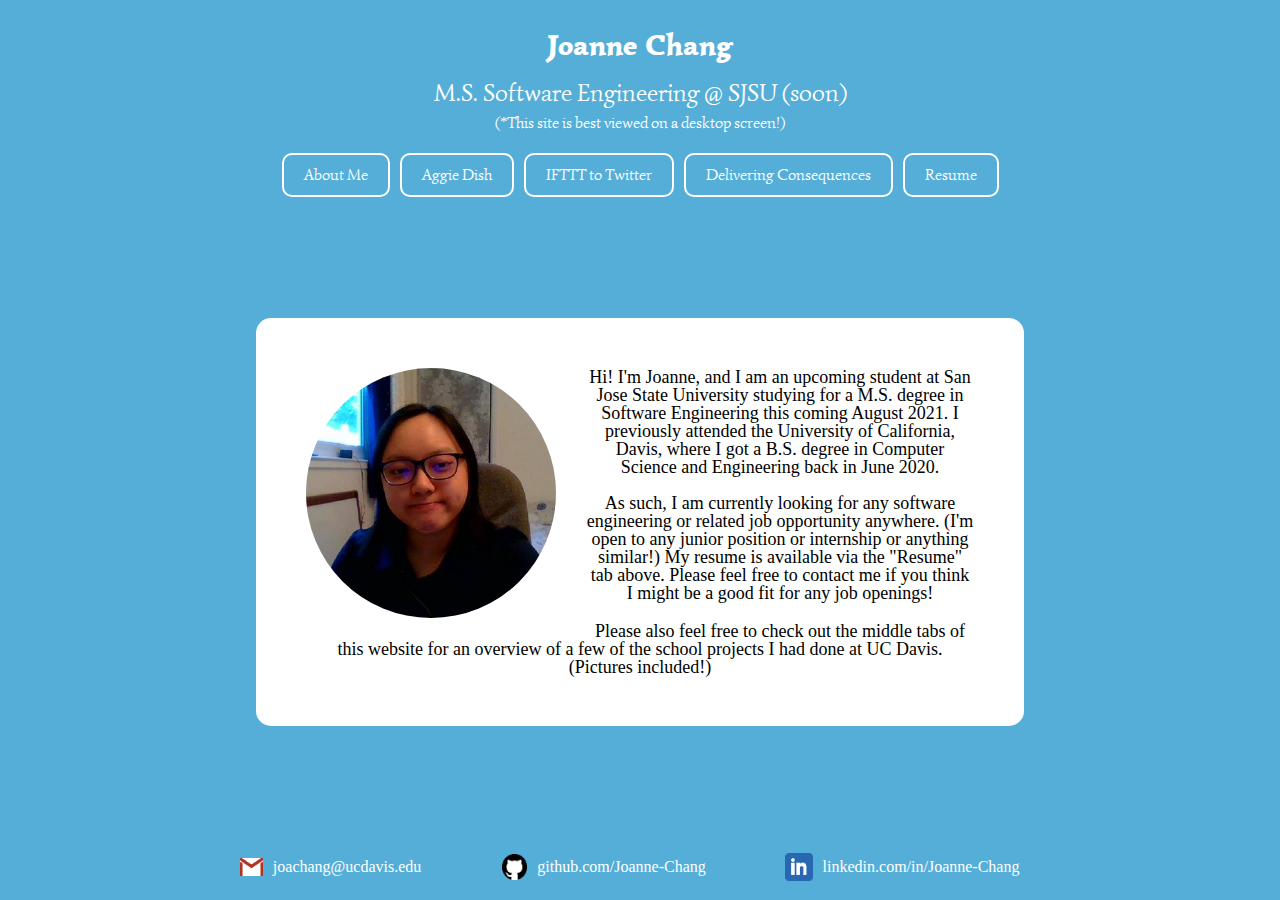
==== index.html @ dc7c8581 "Update header" ====
<!-- credit @Joanne-Chang on GitHub -->

<!DOCTYPE html>
<html lang="en">
  
  <head>
    <title>Welcome to my page!</title>
    <meta charset="utf-8">
    <meta http-equiv="X-UA-Compatible" content="IE=edge">
    <meta name="viewport" content="width=device-width, initial-scale=1">
    
    <link rel="stylesheet" type="text/css" href="/reset.css">
    <link rel="stylesheet" type="text/css" href="/style.css">
    <link href="https://fonts.googleapis.com/css?family=Simonetta:200,300,400,600,700" rel="stylesheet">
    <link href="https://fonts.googleapis.com/css?family=Open+Sans:200,300,400,600,700" rel="stylesheet">
    <link rel="icon" href="https://joanne-chang.github.io/images/icons/favicon.ico">
  </head>
  
  <body>
    
    <header>
      <div class="headerTitle">
        <h1 class="headerNameSection"> <a href="/" id="headerName">Joanne Chang</a> </h1>
        <h1 class="headerMajor"> <p id="major">M.S. Software Engineering</p> <p id="school">&nbsp;@ SJSU (soon)</p></h1>
        <p id="warning"> (*This site is best viewed on a desktop screen!) </p>
      </div>

      <div class="headerTabs" id="headerTabs">
        <button id="aboutMeButton" class="tabButtons" onclick="window.location.href = '/';">About Me</button>
        <button id="project1Button" class="tabButtons" onclick="window.location.href = '/pages/project1.html';">Aggie Dish</button>
        <button id="project2Button" class="tabButtons" onclick="window.location.href = '/pages/project2.html';">IFTTT to Twitter</button>
        <button id="project3Button" class="tabButtons" onclick="window.location.href = '/pages/project3.html';">Delivering Consequences</button>
        <button id="resumeButton" class="tabButtons" onclick="window.location.href = '/pages/resume.html';">Resume</button>
      </div>
    </header>
    
    <main>
      <div class="pageWrap">
        
        <div class="pageDescription">
          <img id="profilePic" src="https://joanne-chang.github.io/images/profilePicture.jpg">
          
          <p class="elevatorPitch">
            Hi! I'm Joanne, and I am an upcoming student at San Jose State University studying for a M.S. degree in Software Engineering this coming August 2021. 
            I previously attended the University of California, Davis, where I got a B.S. degree in Computer Science and Engineering back in June 2020. 
            <br><br>
            As such, I am currently looking for any software engineering or related job opportunity anywhere. 
            (I'm open to any junior position or internship or anything similar!) 
            My resume is available via the "Resume" tab above. 
            Please feel free to contact me if you think I might be a good fit for any job openings!
          </p>

          <div class="aboutMeSection">
            <!--
            <p class="aboutMe" id="aboutMeCS">
              So why did I choose to study CS? 
              When I first chose to do Computer Science as a major, part of the reason was because tech is everywhere. 
              I wanted (and still do want!) to contribute to that - to make an impact on the world, however small. 
              While I haven't settled into a specific field within CS yet, 
              I am more than willing to try out different subtopics and am always open to learning new things!
            </p> 
            -->
            <p class="aboutMe">
              Please also feel free to check out the middle tabs of this website for an overview of a few of the school projects 
              I had done at UC Davis. (Pictures included!)
            </p>
            
            <!--
            <p class="aboutMe" id="aboutMeIntro">
              I'm guessing that if you're still reading this, then you want to get to know me as a person. Haha, okay. <br><br>
              I'm a California native, born and raised in the South Bay Area. I've lived in three different Bay Area cities. 
              Davis is the farthest I've ever moved to so far (and now I'm back in the Bay again). 
              Some activities I enjoy doing in my downtime include gaming, playing table tennis, and sewing. 
              Check out the captions of some of my pics here!
            </p>
            
            <button onclick="expandHobbySection()" id="hobbyButton">Show images</button>
            
            <div class="hobbyImageSection" id="hobbySection">
              <figure> 
                <img id="hobby1Pic" class="hobbyImage" src="https://joanne-chang.github.io/images/hobbies/hobby1.jpg">
                <figcaption id="hobby1PicCaption">Here's my Switch that I've spent too many hours playing the same game on.</figcaption>
              </figure>
              <figure> 
                <img id="hobby2Pic" class="hobbyImage" src="https://joanne-chang.github.io/images/hobbies/hobby2.jpg">
                <figcaption id="hobby2PicCaption">This is my favorite paddle to use when playing TT. It's custom modded to fit my play style.</figcaption>
              </figure>
              <figure> 
                <img id="hobby3Pic" class="hobbyImage" src="https://joanne-chang.github.io/images/hobbies/hobby3.jpg">
                <figcaption id="hobby3PicCaption">Here's a mask I made. Remember to keep safe and observe social distancing!</figcaption>
              </figure>
            </div>
            -->
            
          </div>
        </div>
        
      </div>
    </main>

    <footer>
      <div class="contact" id="emailContact">
        <img id="emailPic" class="contactIcon" src="https://joanne-chang.github.io/images/icons/email.png">
        <a href="mailto:joachang@ucdavis.edu">joachang@ucdavis.edu</a>
      </div>
      
      <div class="contact" id="GitHubContact">
        <img id="GitHubPic" class="contactIcon" src="https://joanne-chang.github.io/images/icons/github.png">
        <a href="https://www.github.com/Joanne-Chang/">github.com/Joanne-Chang</a>
      </div>
      
      <div class="contact" id="LinkedInContact">
        <img id="LinkedInPic" class="contactIcon" src="https://joanne-chang.github.io/images/icons/linkedin.png">
        <a href="https://www.linkedin.com/in/joanne-chang/">linkedin.com/in/Joanne-Chang</a>
      </div>
    </footer>

    <script src="script.js"></script>
  </body>
  
</html>
---- style.css ----
/* credit @Joanne-Chang on GitHub */

* {
  box-sizing: border-box;
}

/* Body */
body {
  display: flex;
  flex-direction: column;
  min-height: 100vh; /* sticky footer */
  background-color: #55aed8;
}

/* Header */
header {
  font-family: 'Simonetta';
  flex-grow: 0;
  display: flex;
  flex-direction: column;
  color: white;
}

.headerNameSection {
  text-align: center;
  margin-top: 30px;
  margin-bottom: 10px;
}

#headerName {
  font-weight: 900;
  font-size: 30px;
}

.headerMajor {
  display: flex;
  justify-content: center;
  text-align: center;
  padding-top: 10px;
  padding-bottom: 10px;
  font-size: 25px;
}

.headerTabs {
  display: flex;
  justify-content: center;
  padding-top: 10px;
  padding-bottom: 10px;
  background-color: inherit;
}

.headerTabs button {
  background-color: inherit;
  border: 2px white solid;
  color: white;
  outline: none;
  cursor: pointer;
  border-radius: 10px;
  
  padding-top: 10px;
  padding-bottom: 10px;
  padding-left: 20px;
  padding-right: 20px;
  margin: 2px 5px;
  
  font-family: 'Simonetta';
  font-size: 16px;
  font-weight: 900px;
}

.sticky {
  position: fixed;
  top: 0;
  width: 100%;
}

.sticky + .content {
  padding-top: 102px;
}

#warning {
  display: flex;
  justify-content: center;
  text-align: center;
  padding-bottom: 10px;
}

/* Main */
main {
  flex-grow: 1; /* sticky footer */
  display: flex;
  flex-direction: column;
  align-items: center;
  justify-content: center;
  text-align: center;
  padding-left: 20%;
  padding-right: 20%;
  font-size: 18px;
}

.pageWrap {
  background: white;
  border-radius: 15px;
  padding: 50px;
  text-align: center;
}

#profilePic {
  float: left;
  width: 250px;
  height: 250px;
  border-radius: 150px;
  margin-right: 30px;
  margin-bottom: 20px;
}

.elevatorPitch {
  vertical-align: text-bottom;
}

.aboutMe {
  padding-top: 20px;
}

.hobbyImage {
  margin-top: 25px;
}

.hobbyImageSection {
  display: flex;
  flex-direction: row;
  justify-content: center;
  align-items: center;
}

#hobbySection {
  display: none;
}

#hobbyButton {
  background-color: inherit;
  border: 2px gray solid;
  color: gray;
  outline: none;
  cursor: pointer;
  border-radius: 10px;
  
  margin-top: 20px;
  padding-top: 10px;
  padding-bottom: 10px;
  padding-left: 20px;
  padding-right: 20px;
  
  font-family: 'Simonetta';
  font-size: 16px;
  font-weight: 900px;
}

#hobby1Pic {
  width: 80%;
}

#hobby2Pic {
  width: 100%;
}

#hobby3Pic {
  width: 85%;
  margin-left: 20px;
}

figcaption {
  margin-top: 10px;
  font-size: 15px;
}

figure {
  display: flex;
  flex-direction: column;
  align-items: center;
}

#hobby1PicCaption {
  width: 80%;
}

#hobby2PicCaption {
  width: 100%;
}

#hobby3PicCaption {
  width: 85%;
}

.workShowcase {
  text-align: left;
}

.projectTitle {
  font-size: 20px;
  font-weight: 900;
  margin-bottom: 15px;
  text-align: center;
}

.projectSubtitle {
  font-weight: 900;
  margin-bottom: 12px;
}

.projectDescription {
  margin-bottom: 15px;
}

.projectLink {
  color: blue;
  padding: 0px;
  font-size: 18px;
}

em {
  font-style: italic;
}

/* Project 1 page */
#project1Pic {
  width: 100%;
}

/* Project 2 page */
#project2Pic1 {
  width: 25%;
  margin-right: 20px;
}

#project2Pic2 {
  width: 50%;
}

.project2Images {
  display: flex;
  flex-direction: row;
  justify-content: center;
  margin-top: 20px;
  margin-bottom: 25px;
}

/* Project 3 page */
#project3Pic1 {
  width: 40%;
}

#project3Pic2 {
  width: 55%;
  margin-left: 20px;
}

.project3Images {
  display: flex;
  flex-direction: row;
  justify-content: center;
  margin-top: 20px;
  margin-bottom: 25px;
}

/* Resume page */
#resumeImage {
  width: 100%;
  cursor: pointer;
}

/* Footer */
footer {
  flex-grow: 0;  
  display: flex;
  flex-directin: row;
  justify-content: center;
  width: 100%;
}

.contact {
  padding-top: 15px;
  padding-bottom: 15px;
  padding-left: 15px;
  padding-right: 15px;
  display: flex;
  align-items: center;
}

a {
  text-decoration: none;
  padding: 10px;
  font-size: 16px;
  color: white;
}

.contactIcon {
  width: 10%;
}

#emailContact {
  padding-left: 40px;
}

/* Small screens */
@media (max-width: 1000px) {
  main {
    padding-left: 10%;
    padding-right: 10%;
  }
  
  .hobbyImageSection {
    display: flex;
    flex-direction: column;
    justify-content: center;
    align-items: center;
  }
  
  #hobby1Pic {
    width: 60%;
  }

  #hobby2Pic {
    width: 60%;
  }

  #hobby3Pic {
    width: 60%;
    margin-left: 0px;
  }
  
  #hobby1PicCaption {
    width: 60%;
  }

  #hobby2PicCaption {
    width: 60%;
  }

  #hobby3PicCaption {
    width: 60%;
  }
  
  #project2Pic1 {
    margin-right: 10px;
  }
  
  #project3Pic2 {
    margin-left: 10px;
  }
}

@media (max-width: 800px) {
  .headerTabs {
    flex-direction: column;
    align-items: center;
  }
  
  .headerTabs button {
    width: 30%;
  }
  
  #resumePage {
    padding: 5%;
  }
  
  footer {
    flex-direction: column;
    align-items: center;
    padding-left: 40px;
  }
  
  .contact {
    padding: 0px;
  }
  
  #emailContact {
    padding-top: 10px;
    padding-left: 0px;
  }
  
  #GitHubContact {
    padding-top: 10px;
  }
  
  #LinkedInContact {
    padding-top: 10px;
    padding-bottom: 15px;
  }
}

@media (max-width: 600px) {
  #major {
    
  }
  
  #school {
    
  }
  
  .headerMajor {
    flex-direction: column;
  }
  
  .headerTabs button {
    width: 50%;
  }
  
  main {
    font-size: 13px;
  }
  
  .pageWrap {
    padding: 30px;
  }
  
  .projectLink {
    font-size: 13px;
  }
  
  #profilePic {
    float: none;
    margin-right: 0px;
    margin-bottom: 25px;
    width: 200px;
    height: 200px;
  }
  
  figcaption {
    font-size: 10px;
  }
  
  a {
    font-size: 13px;
  }
  
  .projectTitle {
    font-size: 15px;
  }
  
  #project2Pic1 {
    margin-right: 5px;
  }
  
  #project3Pic2 {
    margin-left: 5px;
  }
}
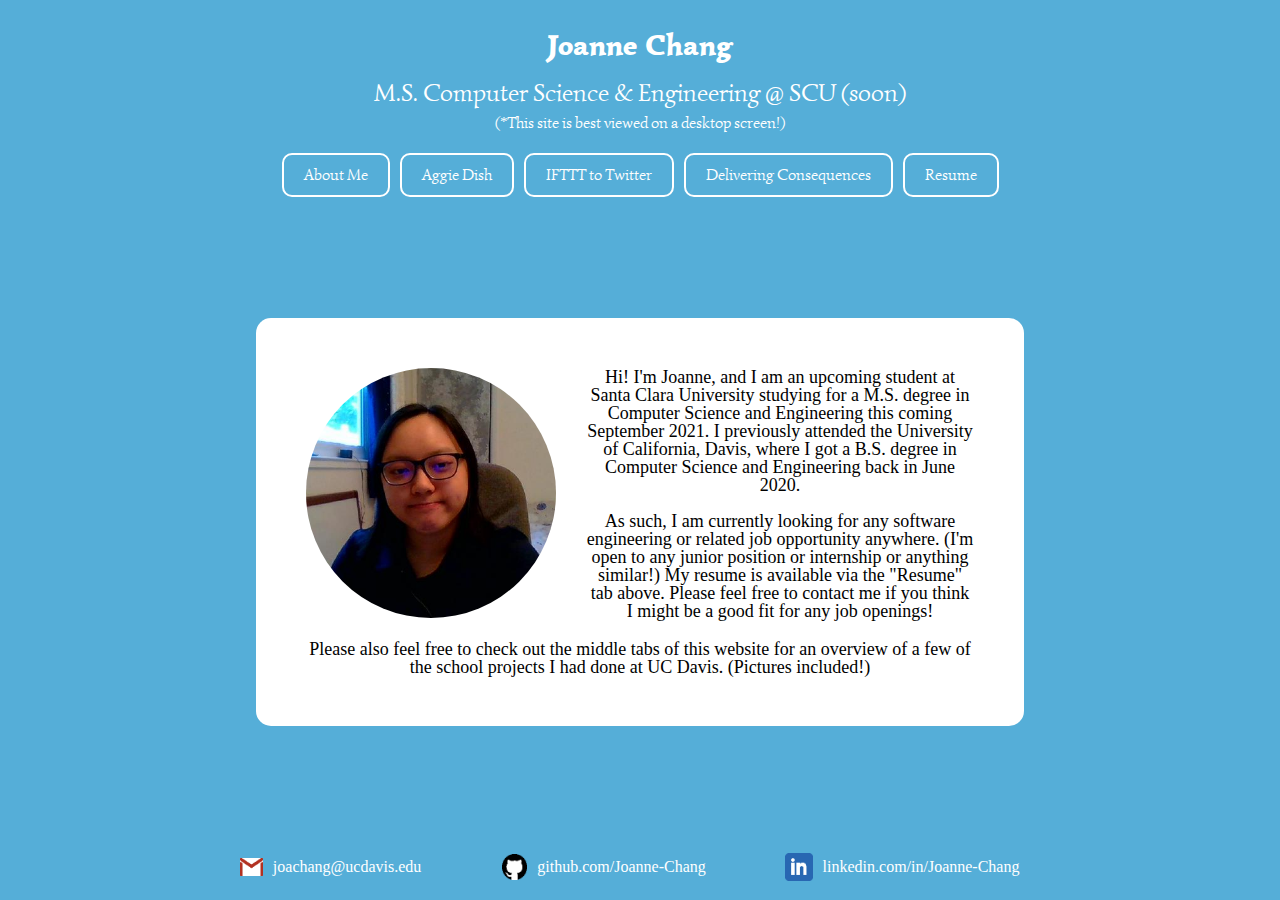
==== commit b6b75bd5: "Update school" ====
--- a/index.html
+++ b/index.html
@@ -21,7 +21,7 @@
     <header>
       <div class="headerTitle">
         <h1 class="headerNameSection"> <a href="/" id="headerName">Joanne Chang</a> </h1>
-        <h1 class="headerMajor"> <p id="major">M.S. Software Engineering</p> <p id="school">&nbsp;@ SJSU (soon)</p></h1>
+        <h1 class="headerMajor"> <p id="major">M.S. Computer Science & Engineering</p> <p id="school">&nbsp;@ SCU (soon)</p></h1>
         <p id="warning"> (*This site is best viewed on a desktop screen!) </p>
       </div>
 
@@ -41,7 +41,7 @@
           <img id="profilePic" src="https://joanne-chang.github.io/images/profilePicture.jpg">
           
           <p class="elevatorPitch">
-            Hi! I'm Joanne, and I am an upcoming student at San Jose State University studying for a M.S. degree in Software Engineering this coming August 2021. 
+            Hi! I'm Joanne, and I am an upcoming student at Santa Clara University studying for a M.S. degree in Computer Science and Engineering this coming September 2021. 
             I previously attended the University of California, Davis, where I got a B.S. degree in Computer Science and Engineering back in June 2020. 
             <br><br>
             As such, I am currently looking for any software engineering or related job opportunity anywhere. 
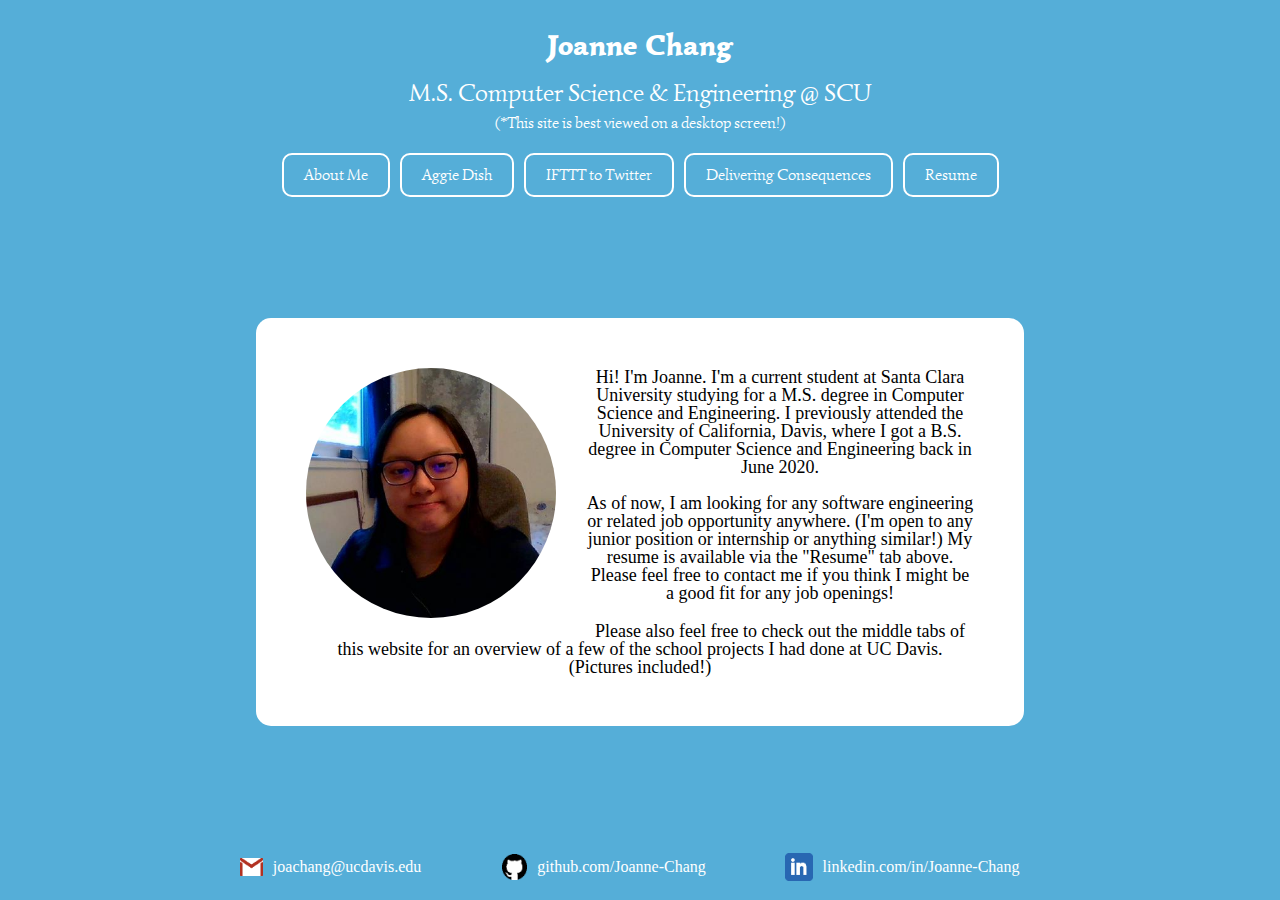
==== commit d556da08: "Update index.html" ====
--- a/index.html
+++ b/index.html
@@ -21,7 +21,7 @@
     <header>
       <div class="headerTitle">
         <h1 class="headerNameSection"> <a href="/" id="headerName">Joanne Chang</a> </h1>
-        <h1 class="headerMajor"> <p id="major">M.S. Computer Science & Engineering</p> <p id="school">&nbsp;@ SCU (soon)</p></h1>
+        <h1 class="headerMajor"> <p id="major">M.S. Computer Science & Engineering</p> <p id="school">&nbsp;@ SCU</p></h1>
         <p id="warning"> (*This site is best viewed on a desktop screen!) </p>
       </div>
 
@@ -41,10 +41,10 @@
           <img id="profilePic" src="https://joanne-chang.github.io/images/profilePicture.jpg">
           
           <p class="elevatorPitch">
-            Hi! I'm Joanne, and I am an upcoming student at Santa Clara University studying for a M.S. degree in Computer Science and Engineering this coming September 2021. 
+            Hi! I'm Joanne. I'm a current student at Santa Clara University studying for a M.S. degree in Computer Science and Engineering. 
             I previously attended the University of California, Davis, where I got a B.S. degree in Computer Science and Engineering back in June 2020. 
             <br><br>
-            As such, I am currently looking for any software engineering or related job opportunity anywhere. 
+            As of now, I am looking for any software engineering or related job opportunity anywhere. 
             (I'm open to any junior position or internship or anything similar!) 
             My resume is available via the "Resume" tab above. 
             Please feel free to contact me if you think I might be a good fit for any job openings!
@@ -54,10 +54,7 @@
             <!--
             <p class="aboutMe" id="aboutMeCS">
               So why did I choose to study CS? 
-              When I first chose to do Computer Science as a major, part of the reason was because tech is everywhere. 
-              I wanted (and still do want!) to contribute to that - to make an impact on the world, however small. 
-              While I haven't settled into a specific field within CS yet, 
-              I am more than willing to try out different subtopics and am always open to learning new things!
+              Good question. ^^
             </p> 
             -->
             <p class="aboutMe">
@@ -67,11 +64,7 @@
             
             <!--
             <p class="aboutMe" id="aboutMeIntro">
-              I'm guessing that if you're still reading this, then you want to get to know me as a person. Haha, okay. <br><br>
-              I'm a California native, born and raised in the South Bay Area. I've lived in three different Bay Area cities. 
-              Davis is the farthest I've ever moved to so far (and now I'm back in the Bay again). 
-              Some activities I enjoy doing in my downtime include gaming, playing table tennis, and sewing. 
-              Check out the captions of some of my pics here!
+              I'm a human being with a life outside of CS too, btw!
             </p>
             
             <button onclick="expandHobbySection()" id="hobbyButton">Show images</button>
@@ -79,15 +72,15 @@
             <div class="hobbyImageSection" id="hobbySection">
               <figure> 
                 <img id="hobby1Pic" class="hobbyImage" src="https://joanne-chang.github.io/images/hobbies/hobby1.jpg">
-                <figcaption id="hobby1PicCaption">Here's my Switch that I've spent too many hours playing the same game on.</figcaption>
+                <figcaption id="hobby1PicCaption">Switch pic.</figcaption>
               </figure>
               <figure> 
                 <img id="hobby2Pic" class="hobbyImage" src="https://joanne-chang.github.io/images/hobbies/hobby2.jpg">
-                <figcaption id="hobby2PicCaption">This is my favorite paddle to use when playing TT. It's custom modded to fit my play style.</figcaption>
+                <figcaption id="hobby2PicCaption">Table tennis pic.</figcaption>
               </figure>
               <figure> 
                 <img id="hobby3Pic" class="hobbyImage" src="https://joanne-chang.github.io/images/hobbies/hobby3.jpg">
-                <figcaption id="hobby3PicCaption">Here's a mask I made. Remember to keep safe and observe social distancing!</figcaption>
+                <figcaption id="hobby3PicCaption">Crafts pic.</figcaption>
               </figure>
             </div>
             -->
--- a/style.css
+++ b/style.css
@@ -269,6 +269,11 @@
   cursor: pointer;
 }
 
+iframe {
+  width: 730px;
+  height: 945px;
+}
+
 /* Footer */
 footer {
   flex-grow: 0;  
@@ -445,4 +450,4 @@
   #project3Pic2 {
     margin-left: 5px;
   }
-}+}
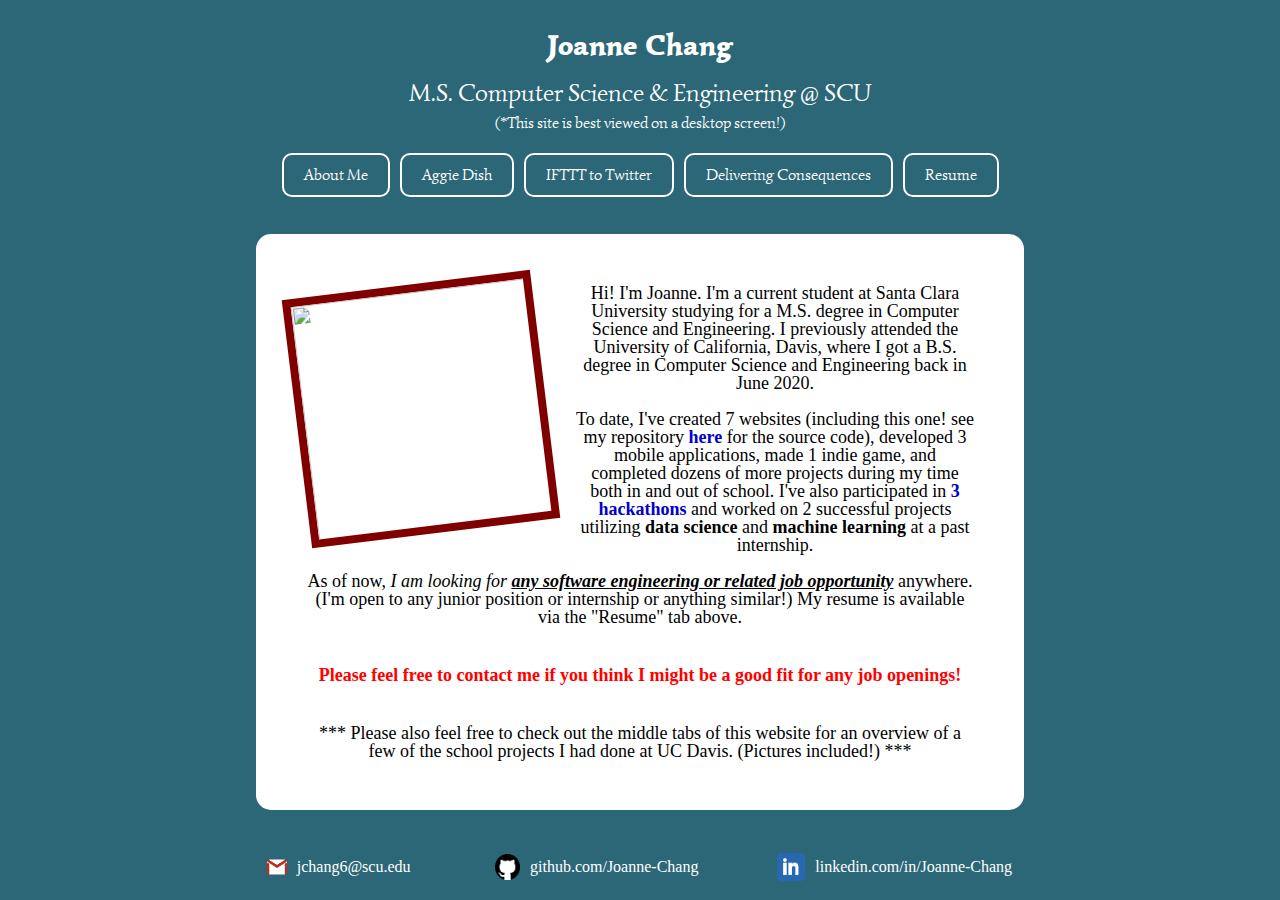
==== commit f6084981: "Update everything (grad school start)" ====
--- a/index.html
+++ b/index.html
@@ -44,48 +44,26 @@
             Hi! I'm Joanne. I'm a current student at Santa Clara University studying for a M.S. degree in Computer Science and Engineering. 
             I previously attended the University of California, Davis, where I got a B.S. degree in Computer Science and Engineering back in June 2020. 
             <br><br>
-            As of now, I am looking for any software engineering or related job opportunity anywhere. 
-            (I'm open to any junior position or internship or anything similar!) 
-            My resume is available via the "Resume" tab above. 
+            To date, I've created 7 websites (including this one! see my repository 
+            <a href="https://github.com/Joanne-Chang/Joanne-Chang.github.io" class="homepageLink">here</a> for the source code), developed 
+            3 mobile applications, made 1 indie game, and completed dozens of more projects during my time both in and out of school.
+            I've also participated in <a href="https://devpost.com/Joanne-Chang" class="homepageLink">3 hackathons</a> and 
+            worked on 2 successful projects utilizing <bold>data science</bold> and <bold>machine learning</bold> at a past internship.
+            <br><br>
+            As of now, <em>I am looking for <bold><u>any software engineering or related job opportunity</u></bold></em> anywhere. 
+            (I'm open to any junior position or internship or anything similar!) My resume is available via the "Resume" tab above. 
+          </p>
+          <p class="tagline">
             Please feel free to contact me if you think I might be a good fit for any job openings!
           </p>
 
           <div class="aboutMeSection">
-            <!--
-            <p class="aboutMe" id="aboutMeCS">
-              So why did I choose to study CS? 
-              Good question. ^^
-            </p> 
-            -->
             <p class="aboutMe">
-              Please also feel free to check out the middle tabs of this website for an overview of a few of the school projects 
-              I had done at UC Davis. (Pictures included!)
+              *** Please also feel free to check out the middle tabs of this website for an overview of a few of the school projects 
+              I had done at UC Davis. (Pictures included!) ***
             </p>
-            
-            <!--
-            <p class="aboutMe" id="aboutMeIntro">
-              I'm a human being with a life outside of CS too, btw!
-            </p>
-            
-            <button onclick="expandHobbySection()" id="hobbyButton">Show images</button>
-            
-            <div class="hobbyImageSection" id="hobbySection">
-              <figure> 
-                <img id="hobby1Pic" class="hobbyImage" src="https://joanne-chang.github.io/images/hobbies/hobby1.jpg">
-                <figcaption id="hobby1PicCaption">Switch pic.</figcaption>
-              </figure>
-              <figure> 
-                <img id="hobby2Pic" class="hobbyImage" src="https://joanne-chang.github.io/images/hobbies/hobby2.jpg">
-                <figcaption id="hobby2PicCaption">Table tennis pic.</figcaption>
-              </figure>
-              <figure> 
-                <img id="hobby3Pic" class="hobbyImage" src="https://joanne-chang.github.io/images/hobbies/hobby3.jpg">
-                <figcaption id="hobby3PicCaption">Crafts pic.</figcaption>
-              </figure>
-            </div>
-            -->
-            
           </div>
+          
         </div>
         
       </div>
@@ -94,7 +72,7 @@
     <footer>
       <div class="contact" id="emailContact">
         <img id="emailPic" class="contactIcon" src="https://joanne-chang.github.io/images/icons/email.png">
-        <a href="mailto:joachang@ucdavis.edu">joachang@ucdavis.edu</a>
+        <a href="mailto:jchang6@scu.edu">jchang6@scu.edu</a>
       </div>
       
       <div class="contact" id="GitHubContact">
@@ -111,4 +89,4 @@
     <script src="script.js"></script>
   </body>
   
-</html>
+</html>--- a/style.css
+++ b/style.css
@@ -9,7 +9,7 @@
   display: flex;
   flex-direction: column;
   min-height: 100vh; /* sticky footer */
-  background-color: #55aed8;
+  background-color: #2b6777;
 }
 
 /* Header */
@@ -109,17 +109,26 @@
   float: left;
   width: 250px;
   height: 250px;
-  border-radius: 150px;
+  border-radius: 0px;
+  margin-left: -10px;
   margin-right: 30px;
   margin-bottom: 20px;
+  border: 8px solid maroon;
+  transform: rotate(-7deg);
 }
 
 .elevatorPitch {
   vertical-align: text-bottom;
 }
 
+.tagline {
+  padding-top: 40px;
+  color: red;
+  font-weight: bold;
+}
+
 .aboutMe {
-  padding-top: 20px;
+  padding-top: 40px;
 }
 
 .hobbyImage {
@@ -206,6 +215,7 @@
 .projectSubtitle {
   font-weight: 900;
   margin-bottom: 12px;
+  margin-top: 10px;
 }
 
 .projectDescription {
@@ -218,8 +228,38 @@
   font-size: 18px;
 }
 
+.videoTitle {
+  font-weight: 900;
+  margin-bottom: 12px;
+  margin-top: 40px;
+  text-align: center;
+}
+
+.embeddedVideo {
+  width: 600px;
+  height: 338px;
+  display: block;
+  margin: auto;
+}
+
 em {
   font-style: italic;
+}
+
+bold {
+  font-weight: bold;
+}
+
+u {
+  text-decoration: underline;
+}
+
+/* Homepage / Index */
+.homepageLink {
+  color: mediumblue;
+  font-weight: bold;
+  padding: 0px;
+  font-size: 18px;
 }
 
 /* Project 1 page */
@@ -265,13 +305,13 @@
 
 /* Resume page */
 #resumeImage {
-  width: 100%;
+  width: 200%;
   cursor: pointer;
 }
 
-iframe {
+.resumePDF {
   width: 730px;
-  height: 945px;
+  height: 941px;
 }
 
 /* Footer */
@@ -304,8 +344,9 @@
 }
 
 #emailContact {
-  padding-left: 40px;
-}
+  padding-left: 60px;
+}
+
 
 /* Small screens */
 @media (max-width: 1000px) {
@@ -417,6 +458,10 @@
   
   .pageWrap {
     padding: 30px;
+  }
+  
+  .homepageLink {
+    font-size: 13px;
   }
   
   .projectLink {
@@ -431,6 +476,14 @@
     height: 200px;
   }
   
+  .tagline {
+    padding-top: 20px;
+  }
+
+  .aboutMe {
+    padding-top:20px;
+  }
+  
   figcaption {
     font-size: 10px;
   }
@@ -450,4 +503,16 @@
   #project3Pic2 {
     margin-left: 5px;
   }
-}
+  
+  .embeddedVideo {
+    width: 250px;
+    height: 141px;
+    display: block;
+    margin: auto;
+  }
+  
+  .resumePDF {
+    width: 310px;
+    height: 400px;
+  }
+}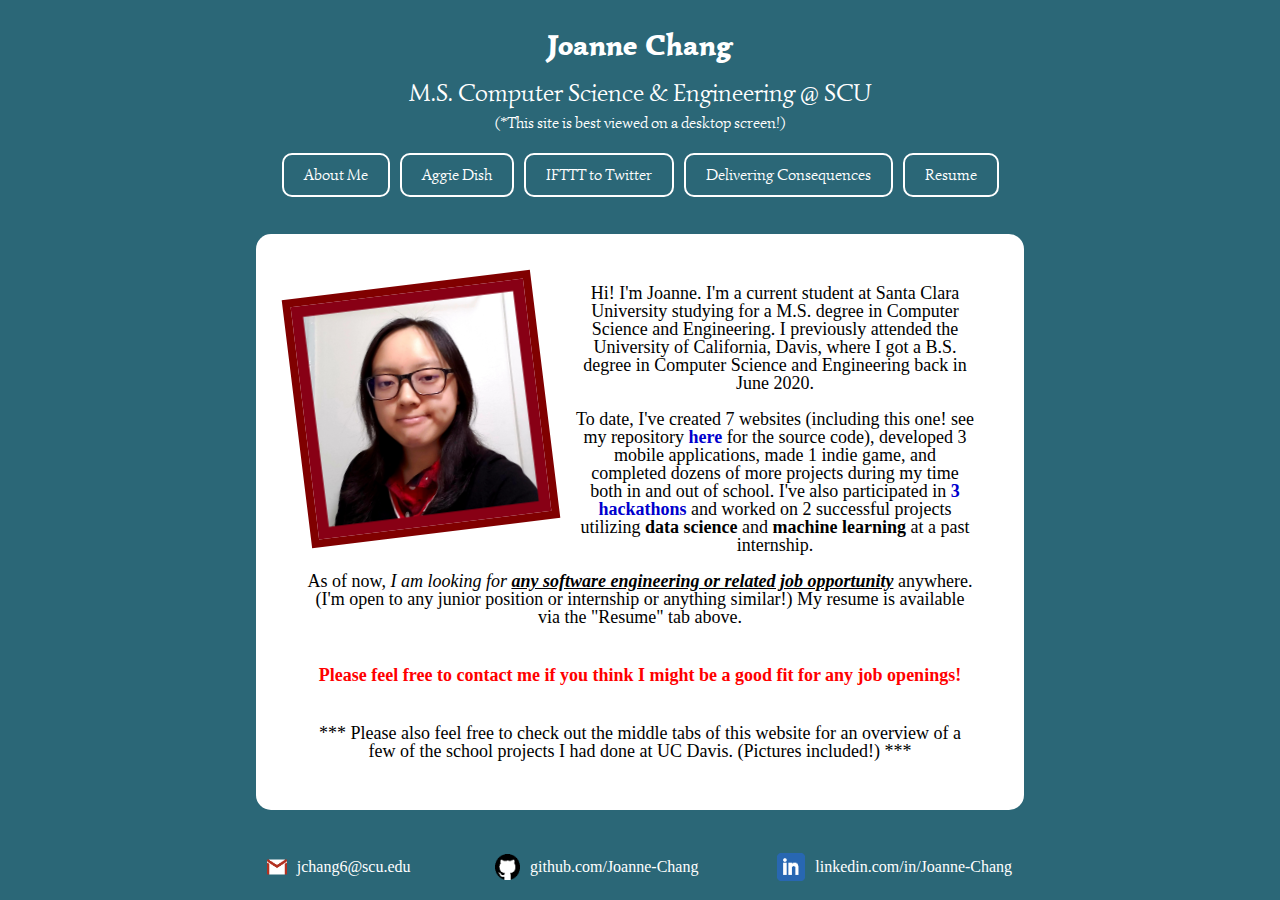
==== commit 6d4895be: "Fix image url reference" ====
--- a/index.html
+++ b/index.html
@@ -38,7 +38,7 @@
       <div class="pageWrap">
         
         <div class="pageDescription">
-          <img id="profilePic" src="https://joanne-chang.github.io/images/profilePicture.jpg">
+          <img id="profilePic" src="https://joanne-chang.github.io/images/profilePicture.png">
           
           <p class="elevatorPitch">
             Hi! I'm Joanne. I'm a current student at Santa Clara University studying for a M.S. degree in Computer Science and Engineering. 
@@ -89,4 +89,4 @@
     <script src="script.js"></script>
   </body>
   
-</html>+</html>
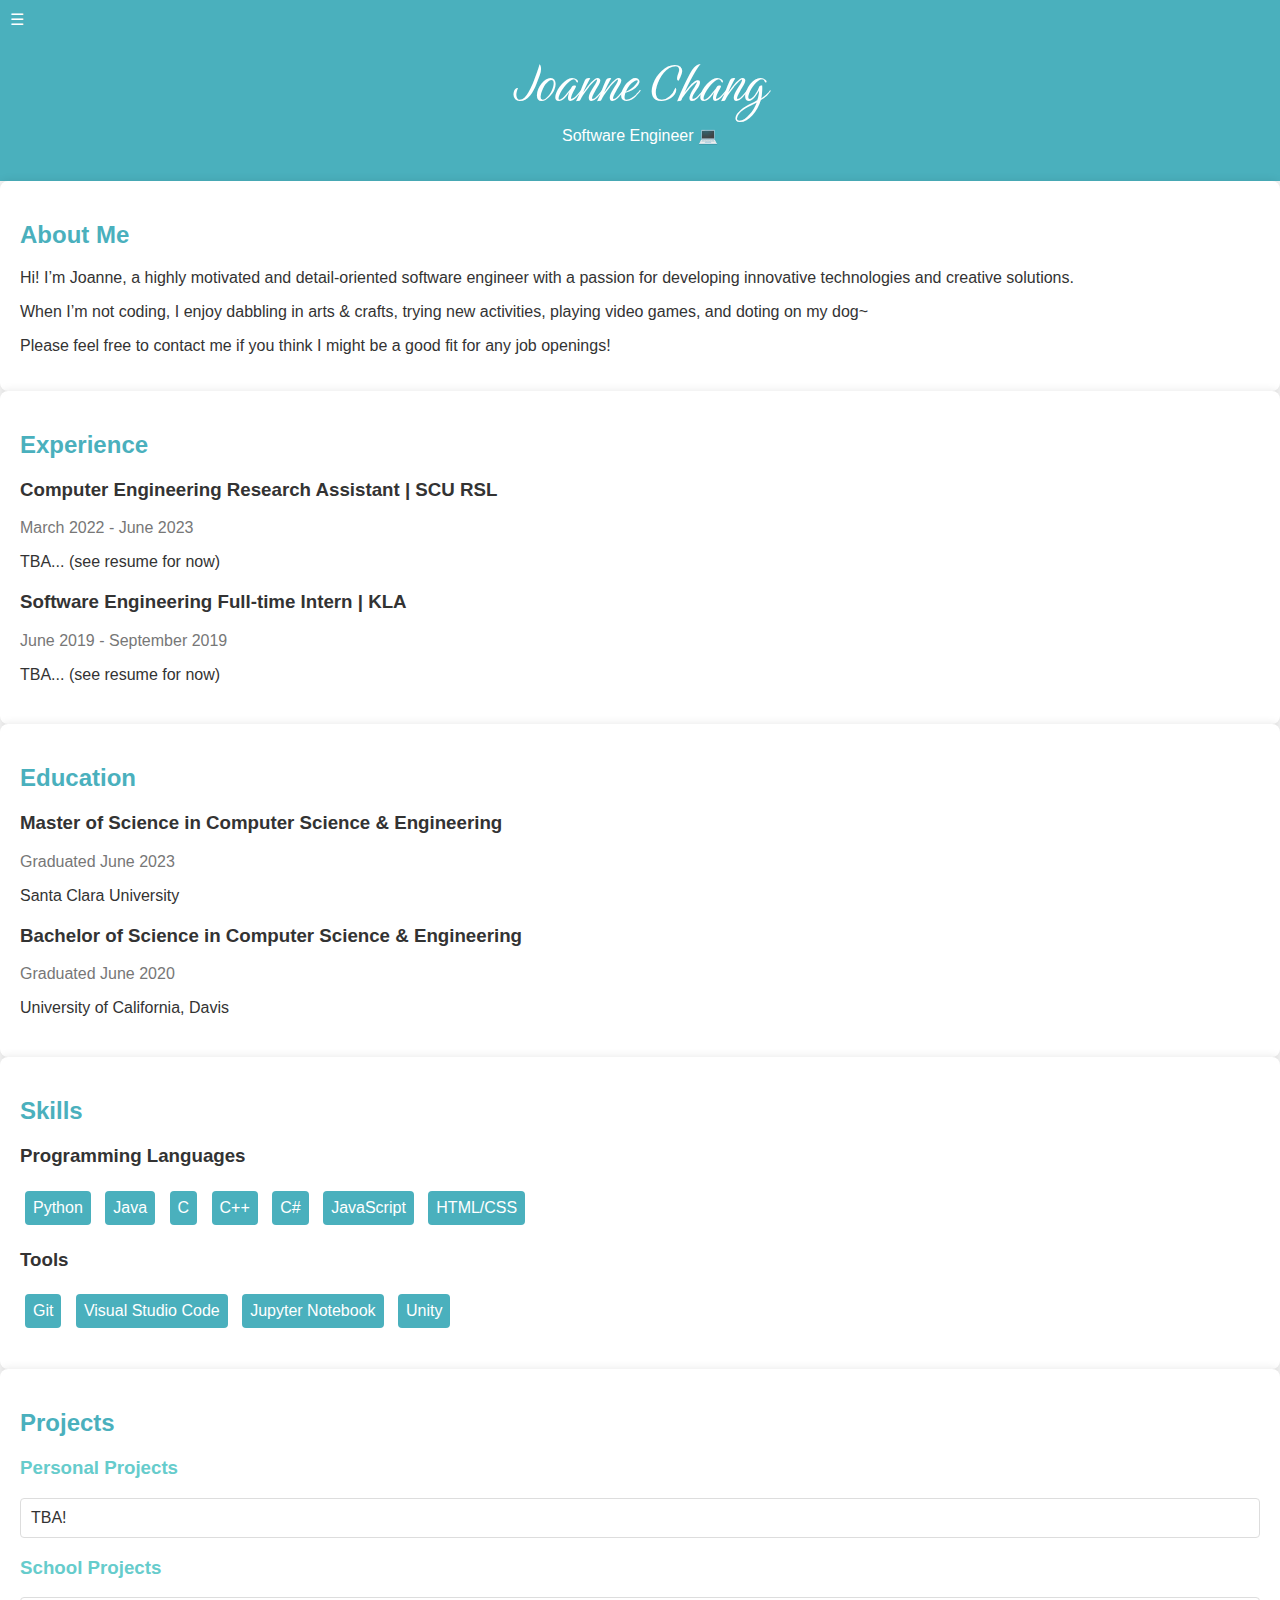
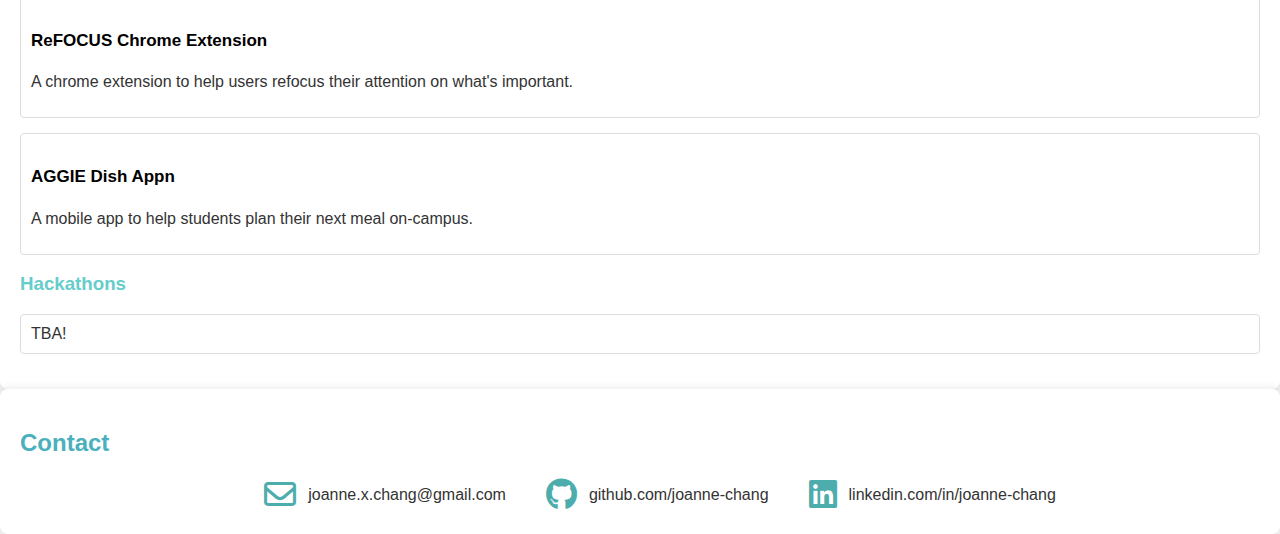
==== commit 76eb4048: "Website overhaul (via Glitch)" ====
--- a/index.html
+++ b/index.html
@@ -1,92 +1,152 @@
-<!-- credit @Joanne-Chang on GitHub -->
-
 <!DOCTYPE html>
 <html lang="en">
   
-  <head>
-    <title>Welcome to my page!</title>
-    <meta charset="utf-8">
-    <meta http-equiv="X-UA-Compatible" content="IE=edge">
-    <meta name="viewport" content="width=device-width, initial-scale=1">
-    
-    <link rel="stylesheet" type="text/css" href="/reset.css">
-    <link rel="stylesheet" type="text/css" href="/style.css">
-    <link href="https://fonts.googleapis.com/css?family=Simonetta:200,300,400,600,700" rel="stylesheet">
-    <link href="https://fonts.googleapis.com/css?family=Open+Sans:200,300,400,600,700" rel="stylesheet">
-    <link rel="icon" href="https://joanne-chang.github.io/images/icons/favicon.ico">
-  </head>
+<!-- Like this code?! FOLLOW ME ON GITHUB! https://github.com/Joanne-Chang ✨ -->
+
+<head>
+    <meta charset="UTF-8">
+    <meta name="viewport" content="width=device-width, initial-scale=1.0">
+    <title>Joanne Chang - Software Engineer</title>
+    <link rel="stylesheet" href="style.css">
+    <link rel="stylesheet" href="https://cdnjs.cloudflare.com/ajax/libs/font-awesome/6.0.0/css/all.min.css">
+    <link href="https://fonts.googleapis.com/css2?family=Birthstone&display=swap" rel="stylesheet">
+</head>
+
+<body>
+    <div class="navbar">
+        <div class="menu-icon-container" onclick="toggleSidebar()">
+            <div class="menu-icon">
+                ☰ <!-- Hamburger icon -->
+            </div>
+        </div>
+    </div>
+
+    <div class="sidebar" id="sidebar">
+        <button class="close-btn" onclick="toggleSidebar()">X</button>
+        <button onclick="scrollToSection('about')">About</button>
+        <button onclick="scrollToSection('experience')">Experience</button>
+        <button onclick="scrollToSection('education')">Education</button>
+        <button onclick="scrollToSection('skills')">Skills</button>
+        <button onclick="scrollToSection('projects')">Projects</button>
+        <button onclick="scrollToSection('contact')">Contact</button>
+    </div>
+
+    <div class="main-content">
   
-  <body>
-    
     <header>
-      <div class="headerTitle">
-        <h1 class="headerNameSection"> <a href="/" id="headerName">Joanne Chang</a> </h1>
-        <h1 class="headerMajor"> <p id="major">M.S. Computer Science & Engineering</p> <p id="school">&nbsp;@ SCU</p></h1>
-        <p id="warning"> (*This site is best viewed on a desktop screen!) </p>
-      </div>
+        <h1 class="birthstone-font">Joanne Chang</h1>
+        <p class="subheader">Software Engineer 💻</p>
+    </header>
 
-      <div class="headerTabs" id="headerTabs">
-        <button id="aboutMeButton" class="tabButtons" onclick="window.location.href = '/';">About Me</button>
-        <button id="project1Button" class="tabButtons" onclick="window.location.href = '/pages/project1.html';">Aggie Dish</button>
-        <button id="project2Button" class="tabButtons" onclick="window.location.href = '/pages/project2.html';">IFTTT to Twitter</button>
-        <button id="project3Button" class="tabButtons" onclick="window.location.href = '/pages/project3.html';">Delivering Consequences</button>
-        <button id="resumeButton" class="tabButtons" onclick="window.location.href = '/pages/resume.html';">Resume</button>
-      </div>
-    </header>
-    
-    <main>
-      <div class="pageWrap">
+    <section id="about">
+        <h2>About Me</h2>
+        <p>
+        Hi! I’m Joanne, a highly motivated and detail-oriented software engineer with a passion for developing innovative technologies and creative solutions.
         
-        <div class="pageDescription">
-          <img id="profilePic" src="https://joanne-chang.github.io/images/profilePicture.png">
+        </p>
+        <p>
+        When I’m not coding, I enjoy dabbling in arts &amp; crafts, trying new activities, playing video games, and doting on my dog~
+        </p>
+        <p>
+        Please feel free to contact me if you think I might be a good fit for any job openings!
+        </p>
+    </section>
+
+    <section id="experience">
+        <h2>Experience</h2>
+        <div class="job">
+            <h3>Computer Engineering Research Assistant | SCU RSL</h3>
+            <p class="date">March 2022 - June 2023</p>
+            <p>TBA... (see resume for now)</p>
+        </div>
+        <div class="job">
+            <h3>Software Engineering Full-time Intern | KLA</h3>
+            <p class="date">June 2019 - September 2019</p>
+            <p>TBA... (see resume for now)</p>
+        </div>
+    </section>
+
+    <section id="education">
+        <h2>Education</h2>
+        <div class="degree">
+            <h3>Master of Science in Computer Science &amp; Engineering</h3>
+            <p class="date">Graduated June 2023</p>
+            <p>Santa Clara University</p>
+        </div>
+        <div class="degree">
+            <h3>Bachelor of Science in Computer Science &amp; Engineering</h3>
+            <p class="date">Graduated June 2020</p>
+            <p>University of California, Davis</p>
+        </div>
+    </section>
+
+    <section id="skills">
+        <h2>Skills</h2>
+      
+        <h3>Programming Languages</h3>
+        <ul>
+            <li>Python</li>
+            <li>Java</li>
+            <li>C</li> <li>C++</li> <li>C#</li>
+            <li>JavaScript</li>
+            <li>HTML/CSS</li>
+        </ul>
+      
+        <h3>Tools</h3>
+        <ul>
+            <li>Git</li>
+            <li>Visual Studio Code</li>
+            <li>Jupyter Notebook</li>
+            <li>Unity</li>
+        </ul>
+    </section>
+      
+    <section id="projects">
+        <h2>Projects</h2>
+
+        <h3>Personal Projects</h3>
+        <div class="project">
+            TBA!
+<!--             <h4>Project A</h4>
+            <p>A web application that...</p> -->
+        </div>
+
+        <h3>School Projects</h3>
+        <div class="project">
+            <h4>ReFOCUS Chrome Extension</h4>
+            <p>A chrome extension to help users refocus their attention on what's important.</p>
+        </div>
+        <div class="project">
+            <h4>AGGIE Dish Appn</h4>
+            <p>A mobile app to help students plan their next meal on-campus.</p>
+        </div>
+
+        <h3>Hackathons</h3>
+        <div class="project">
+            TBA!
+        </div>
+    </section>
+
+    <section id="contact">
+        <h2>Contact</h2>
+        
+        <div class="contact-icons">
+            <a href="mailto:joanne.x.chang@gmail.com"><i class="far fa-envelope"></i></a>
+            <p>joanne.x.chang@gmail.com</p>
           
-          <p class="elevatorPitch">
-            Hi! I'm Joanne. I'm a current student at Santa Clara University studying for a M.S. degree in Computer Science and Engineering. 
-            I previously attended the University of California, Davis, where I got a B.S. degree in Computer Science and Engineering back in June 2020. 
-            <br><br>
-            To date, I've created 7 websites (including this one! see my repository 
-            <a href="https://github.com/Joanne-Chang/Joanne-Chang.github.io" class="homepageLink">here</a> for the source code), developed 
-            3 mobile applications, made 1 indie game, and completed dozens of more projects during my time both in and out of school.
-            I've also participated in <a href="https://devpost.com/Joanne-Chang" class="homepageLink">3 hackathons</a> and 
-            worked on 2 successful projects utilizing <bold>data science</bold> and <bold>machine learning</bold> at a past internship.
-            <br><br>
-            As of now, <em>I am looking for <bold><u>any software engineering or related job opportunity</u></bold></em> anywhere. 
-            (I'm open to any junior position or internship or anything similar!) My resume is available via the "Resume" tab above. 
-          </p>
-          <p class="tagline">
-            Please feel free to contact me if you think I might be a good fit for any job openings!
-          </p>
-
-          <div class="aboutMeSection">
-            <p class="aboutMe">
-              *** Please also feel free to check out the middle tabs of this website for an overview of a few of the school projects 
-              I had done at UC Davis. (Pictures included!) ***
-            </p>
-          </div>
+            <a href="https://github.com/joanne-chang"><i class="fab fa-github"></i></a>
+            github.com/joanne-chang
           
+            <a href="https://linkedin.com/in/joanne-chang"><i class="fab fa-linkedin"></i></a>
+            linkedin.com/in/joanne-chang
         </div>
-        
-      </div>
-    </main>
-
-    <footer>
-      <div class="contact" id="emailContact">
-        <img id="emailPic" class="contactIcon" src="https://joanne-chang.github.io/images/icons/email.png">
-        <a href="mailto:jchang6@scu.edu">jchang6@scu.edu</a>
-      </div>
+    </section>
       
-      <div class="contact" id="GitHubContact">
-        <img id="GitHubPic" class="contactIcon" src="https://joanne-chang.github.io/images/icons/github.png">
-        <a href="https://www.github.com/Joanne-Chang/">github.com/Joanne-Chang</a>
-      </div>
-      
-      <div class="contact" id="LinkedInContact">
-        <img id="LinkedInPic" class="contactIcon" src="https://joanne-chang.github.io/images/icons/linkedin.png">
-        <a href="https://www.linkedin.com/in/joanne-chang/">linkedin.com/in/Joanne-Chang</a>
-      </div>
-    </footer>
+    </div>
 
     <script src="script.js"></script>
-  </body>
+</body>
   
+<!-- @Joanne-Chang on GitHub!!! -->
+
 </html>
--- a/style.css
+++ b/style.css
@@ -1,518 +1,191 @@
-/* credit @Joanne-Chang on GitHub */
-
-* {
-  box-sizing: border-box;
+body {
+    font-family: 'Roboto', sans-serif;
+    margin: 0;
+    padding: 0;
+    background-color: #F5F5F5;
+    color: #333;
 }
 
-/* Body */
-body {
-  display: flex;
-  flex-direction: column;
-  min-height: 100vh; /* sticky footer */
-  background-color: #2b6777;
+.navbar {
+    background-color: #4AB0BD;
+    padding: 10px;
 }
 
-/* Header */
-header {
-  font-family: 'Simonetta';
-  flex-grow: 0;
-  display: flex;
-  flex-direction: column;
-  color: white;
+.menu-icon-container {
+    cursor: pointer;
+    display: inline-block;
+    margin-right: 20px;
 }
 
-.headerNameSection {
-  text-align: center;
-  margin-top: 30px;
-  margin-bottom: 10px;
+.menu-icon {
+    cursor: pointer;
+    display: flex;
+    flex-direction: column;
+    margin-right: 20px;
+    z-index: 1; /* Ensure the hamburger icon appears on top */
+    color: white;
 }
 
-#headerName {
-  font-weight: 900;
-  font-size: 30px;
+.bar {
+    width: 25px;
+    height: 3px;
+    background-color: #fff;
+    margin: 6px 0;
 }
 
-.headerMajor {
-  display: flex;
-  justify-content: center;
-  text-align: center;
-  padding-top: 10px;
-  padding-bottom: 10px;
-  font-size: 25px;
+.sidebar {
+    position: fixed;
+    top: 0;
+    left: -300px; /* Set initial position off-screen */
+    height: 100vh;
+    width: 150px;
+    background-color: #4AB0BD;
+    padding: 20px;
+    overflow-y: auto;
+    transition: left 0.3s ease;
 }
 
-.headerTabs {
-  display: flex;
-  justify-content: center;
-  padding-top: 10px;
-  padding-bottom: 10px;
-  background-color: inherit;
+.sidebar button {
+    display: block;
+    width: 100%;
+    padding: 10px 0;
+    margin-bottom: 10px;
+    border: none;
+    background-color: #018f8f;
+    color: #fff;
+    text-align: center;
+    cursor: pointer;
+    border-radius: 4px;
 }
 
-.headerTabs button {
-  background-color: inherit;
-  border: 2px white solid;
-  color: white;
-  outline: none;
-  cursor: pointer;
-  border-radius: 10px;
-  
-  padding-top: 10px;
-  padding-bottom: 10px;
-  padding-left: 20px;
-  padding-right: 20px;
-  margin: 2px 5px;
-  
-  font-family: 'Simonetta';
-  font-size: 16px;
-  font-weight: 900px;
+.sidebar button:hover {
+    background-color: #017070;
+    color: white;
 }
 
-.sticky {
-  position: fixed;
-  top: 0;
-  width: 100%;
+.sidebar-opened .main-content {
+    margin-left: 200px; /* Adjust the margin based on your sidebar width */
 }
 
-.sticky + .content {
-  padding-top: 102px;
+.sidebar .close-btn {
+    background-color: #4AB0BD;
+    color: #018f8f;
+    border: 1px solid #018f8f;
+    padding: 5px 10px;
+    cursor: pointer;
+    margin-bottom: 10px;
 }
 
-#warning {
-  display: flex;
-  justify-content: center;
-  text-align: center;
-  padding-bottom: 10px;
+header {
+    margin-left: 0px; /* Adjust margin to accommodate the hamburger icon */
+    padding-bottom: 20px;
+    background-color: #4AB0BD;
+    color: #fff;
+    text-align: center;
 }
 
-/* Main */
-main {
-  flex-grow: 1; /* sticky footer */
-  display: flex;
-  flex-direction: column;
-  align-items: center;
-  justify-content: center;
-  text-align: center;
-  padding-left: 20%;
-  padding-right: 20%;
-  font-size: 18px;
+section {
+    margin-left: 0px; /* Adjust margin to accommodate the hamburger icon */
+    padding: 20px;
+    background-color: #fff;
+    box-shadow: 0 0 10px rgba(0, 0, 0, 0.1);
+    border-radius: 8px;
 }
 
-.pageWrap {
-  background: white;
-  border-radius: 15px;
-  padding: 50px;
-  text-align: center;
+h2 {
+    color: #4AB0BD;
 }
 
-#profilePic {
-  float: left;
-  width: 250px;
-  height: 250px;
-  border-radius: 0px;
-  margin-left: -10px;
-  margin-right: 30px;
-  margin-bottom: 20px;
-  border: 8px solid maroon;
-  transform: rotate(-7deg);
+.job, .degree {
+    margin-bottom: 20px;
 }
 
-.elevatorPitch {
-  vertical-align: text-bottom;
+.job h3, .degree h3 {
+    color: #333;
 }
 
-.tagline {
-  padding-top: 40px;
-  color: red;
-  font-weight: bold;
+#projects h3 {
+    color: #66CCCC; 
 }
 
-.aboutMe {
-  padding-top: 40px;
+.project h4 {
+    color: black;
+    font-size: 17px;
 }
 
-.hobbyImage {
-  margin-top: 25px;
+.date {
+    color: #777;
 }
 
-.hobbyImageSection {
-  display: flex;
-  flex-direction: row;
-  justify-content: center;
-  align-items: center;
+ul {
+    list-style: none;
+    padding: 0;
 }
 
-#hobbySection {
-  display: none;
+ul li {
+    background-color: #4AB0BD;
+    color: #fff;
+    padding: 8px;
+    margin: 5px;
+    display: inline-block;
+    border-radius: 4px;
 }
 
-#hobbyButton {
-  background-color: inherit;
-  border: 2px gray solid;
-  color: gray;
-  outline: none;
-  cursor: pointer;
-  border-radius: 10px;
-  
-  margin-top: 20px;
-  padding-top: 10px;
-  padding-bottom: 10px;
-  padding-left: 20px;
-  padding-right: 20px;
-  
-  font-family: 'Simonetta';
-  font-size: 16px;
-  font-weight: 900px;
+#projects .project {
+    cursor: pointer;
+    padding: 10px;
+    margin-bottom: 15px;
+    border: 1px solid #ddd;
+    border-radius: 4px;
 }
 
-#hobby1Pic {
-  width: 80%;
+#projects .project:hover {
+    background-color: #f9f9f9;
 }
 
-#hobby2Pic {
-  width: 100%;
+.birthstone-font {
+    font-family: 'Birthstone', cursive;
+    font-weight: 300; /* Adjust the font weight as needed */
+    font-size: 4em; /* Adjust the font size as needed */
+    margin: 0;
 }
 
-#hobby3Pic {
-  width: 85%;
-  margin-left: 20px;
+.subheader {
+    font-weight: 500;
+    margin-top: 0px;
 }
 
-figcaption {
-  margin-top: 10px;
-  font-size: 15px;
+#contact p {
+    margin: 5px 0;
 }
 
-figure {
-  display: flex;
-  flex-direction: column;
-  align-items: center;
+.contact-icons {
+    display: flex;
+    justify-content: center;
+    align-items: center;
 }
 
-#hobby1PicCaption {
-  width: 80%;
+.contact-icons a {
+    color: #4DADAD; /* Teal color for the icons */
+    font-size: 2em;
+    margin-left: 40px;
+    margin-right: 12px;
 }
 
-#hobby2PicCaption {
-  width: 100%;
+.contact-icons a:hover {
+    color: #006666; /* Darker teal color on hover */
 }
 
-#hobby3PicCaption {
-  width: 85%;
-}
-
-.workShowcase {
-  text-align: left;
-}
-
-.projectTitle {
-  font-size: 20px;
-  font-weight: 900;
-  margin-bottom: 15px;
-  text-align: center;
-}
-
-.projectSubtitle {
-  font-weight: 900;
-  margin-bottom: 12px;
-  margin-top: 10px;
-}
-
-.projectDescription {
-  margin-bottom: 15px;
-}
-
-.projectLink {
-  color: blue;
-  padding: 0px;
-  font-size: 18px;
-}
-
-.videoTitle {
-  font-weight: 900;
-  margin-bottom: 12px;
-  margin-top: 40px;
-  text-align: center;
-}
-
-.embeddedVideo {
-  width: 600px;
-  height: 338px;
-  display: block;
-  margin: auto;
-}
-
-em {
-  font-style: italic;
-}
-
-bold {
-  font-weight: bold;
-}
-
-u {
-  text-decoration: underline;
-}
-
-/* Homepage / Index */
-.homepageLink {
-  color: mediumblue;
-  font-weight: bold;
-  padding: 0px;
-  font-size: 18px;
-}
-
-/* Project 1 page */
-#project1Pic {
-  width: 100%;
-}
-
-/* Project 2 page */
-#project2Pic1 {
-  width: 25%;
-  margin-right: 20px;
-}
-
-#project2Pic2 {
-  width: 50%;
-}
-
-.project2Images {
-  display: flex;
-  flex-direction: row;
-  justify-content: center;
-  margin-top: 20px;
-  margin-bottom: 25px;
-}
-
-/* Project 3 page */
-#project3Pic1 {
-  width: 40%;
-}
-
-#project3Pic2 {
-  width: 55%;
-  margin-left: 20px;
-}
-
-.project3Images {
-  display: flex;
-  flex-direction: row;
-  justify-content: center;
-  margin-top: 20px;
-  margin-bottom: 25px;
-}
-
-/* Resume page */
-#resumeImage {
-  width: 200%;
-  cursor: pointer;
-}
-
-.resumePDF {
-  width: 730px;
-  height: 941px;
-}
-
-/* Footer */
-footer {
-  flex-grow: 0;  
-  display: flex;
-  flex-directin: row;
-  justify-content: center;
-  width: 100%;
-}
-
-.contact {
-  padding-top: 15px;
-  padding-bottom: 15px;
-  padding-left: 15px;
-  padding-right: 15px;
-  display: flex;
-  align-items: center;
-}
-
-a {
-  text-decoration: none;
-  padding: 10px;
-  font-size: 16px;
-  color: white;
-}
-
-.contactIcon {
-  width: 10%;
-}
-
-#emailContact {
-  padding-left: 60px;
-}
-
-
-/* Small screens */
-@media (max-width: 1000px) {
-  main {
-    padding-left: 10%;
-    padding-right: 10%;
-  }
-  
-  .hobbyImageSection {
-    display: flex;
-    flex-direction: column;
-    justify-content: center;
-    align-items: center;
-  }
-  
-  #hobby1Pic {
-    width: 60%;
-  }
-
-  #hobby2Pic {
-    width: 60%;
-  }
-
-  #hobby3Pic {
-    width: 60%;
-    margin-left: 0px;
-  }
-  
-  #hobby1PicCaption {
-    width: 60%;
-  }
-
-  #hobby2PicCaption {
-    width: 60%;
-  }
-
-  #hobby3PicCaption {
-    width: 60%;
-  }
-  
-  #project2Pic1 {
-    margin-right: 10px;
-  }
-  
-  #project3Pic2 {
-    margin-left: 10px;
-  }
-}
-
-@media (max-width: 800px) {
-  .headerTabs {
+@media (max-width: 600px) {
+  .contact-icons {
     flex-direction: column;
     align-items: center;
-  }
-  
-  .headerTabs button {
-    width: 30%;
-  }
-  
-  #resumePage {
-    padding: 5%;
-  }
-  
-  footer {
-    flex-direction: column;
-    align-items: center;
-    padding-left: 40px;
-  }
-  
-  .contact {
-    padding: 0px;
-  }
-  
-  #emailContact {
-    padding-top: 10px;
     padding-left: 0px;
   }
   
-  #GitHubContact {
-    padding-top: 10px;
-  }
-  
-  #LinkedInContact {
-    padding-top: 10px;
-    padding-bottom: 15px;
-  }
-}
-
-@media (max-width: 600px) {
-  #major {
-    
-  }
-  
-  #school {
-    
-  }
-  
-  .headerMajor {
-    flex-direction: column;
-  }
-  
-  .headerTabs button {
-    width: 50%;
-  }
-  
-  main {
-    font-size: 13px;
-  }
-  
-  .pageWrap {
-    padding: 30px;
-  }
-  
-  .homepageLink {
-    font-size: 13px;
-  }
-  
-  .projectLink {
-    font-size: 13px;
-  }
-  
-  #profilePic {
-    float: none;
+  .contact-icons a {
+    margin-top: 18px;
+    margin-left: 0px;
     margin-right: 0px;
-    margin-bottom: 25px;
-    width: 200px;
-    height: 200px;
-  }
-  
-  .tagline {
-    padding-top: 20px;
-  }
-
-  .aboutMe {
-    padding-top:20px;
-  }
-  
-  figcaption {
-    font-size: 10px;
-  }
-  
-  a {
-    font-size: 13px;
-  }
-  
-  .projectTitle {
-    font-size: 15px;
-  }
-  
-  #project2Pic1 {
-    margin-right: 5px;
-  }
-  
-  #project3Pic2 {
-    margin-left: 5px;
-  }
-  
-  .embeddedVideo {
-    width: 250px;
-    height: 141px;
-    display: block;
-    margin: auto;
-  }
-  
-  .resumePDF {
-    width: 310px;
-    height: 400px;
   }
 }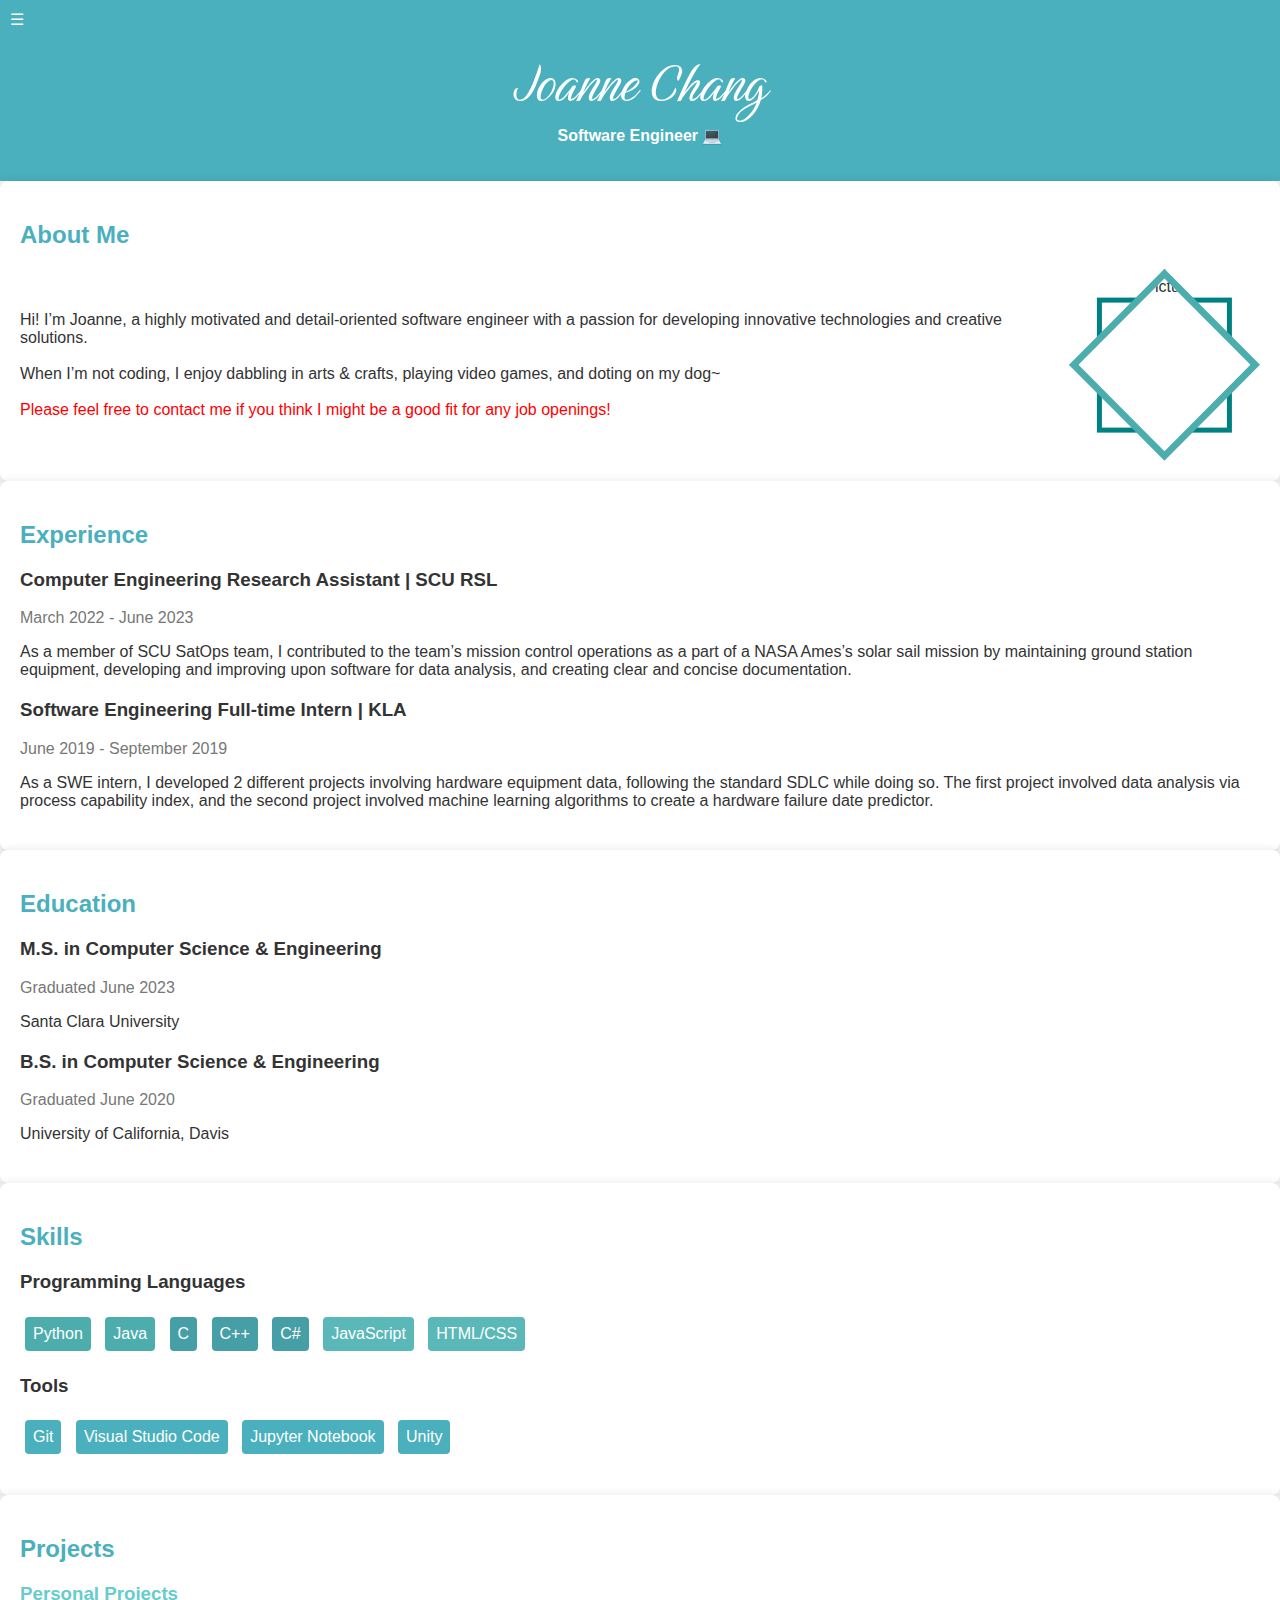
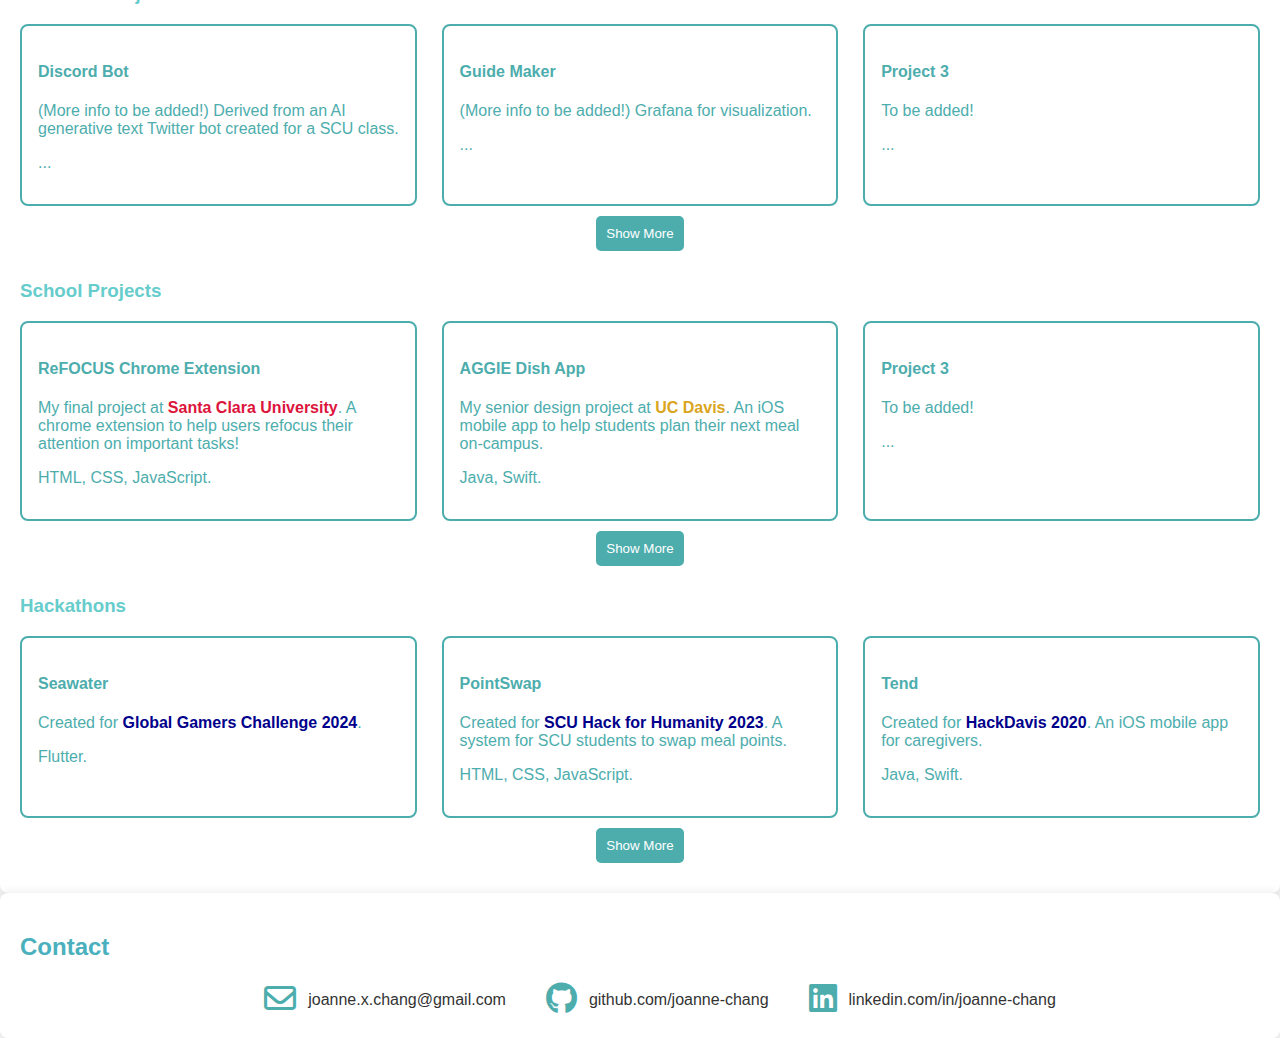
==== commit 48df79d6: "🌰🎋 Updated with Glitch" ====
--- a/index.html
+++ b/index.html
@@ -40,16 +40,31 @@
 
     <section id="about">
         <h2>About Me</h2>
+
+      <div class="profile-container">
         <p>
-        Hi! I’m Joanne, a highly motivated and detail-oriented software engineer with a passion for developing innovative technologies and creative solutions.
+          Hi! I’m Joanne, a highly motivated and detail-oriented software engineer with a passion for 
+          developing innovative technologies and creative solutions.
+          
+          <br><br>
+          When I’m not coding, I enjoy dabbling in arts &amp; crafts, playing video games, and doting on my dog~
+          
+          <br><br>  
+          <span id="notice">
+            Please feel free to contact me if you think I might be a good fit for any job openings!
+          </span>
+        </p>
         
-        </p>
-        <p>
-        When I’m not coding, I enjoy dabbling in arts &amp; crafts, trying new activities, playing video games, and doting on my dog~
-        </p>
-        <p>
-        Please feel free to contact me if you think I might be a good fit for any job openings!
-        </p>
+        <div class="star-container">
+        <div class="square-profile"></div>
+        <div class="diamond-shape">
+            <div class="small-diamond-shape">
+            <img src="https://cdn.glitch.global/06501bdf-c496-46b3-a57c-fb13f33eb2ed/temp%20profile%20pic.jpg" alt="Profile Picture">
+          </div>
+        </div>
+        </div>
+      </div>
+
     </section>
 
     <section id="experience">
@@ -57,24 +72,29 @@
         <div class="job">
             <h3>Computer Engineering Research Assistant | SCU RSL</h3>
             <p class="date">March 2022 - June 2023</p>
-            <p>TBA... (see resume for now)</p>
+            <p>As a member of SCU SatOps team, I contributed to the team’s mission control operations as 
+              a part of a NASA Ames’s solar sail mission by maintaining ground station equipment, developing 
+              and improving upon software for data analysis, and creating clear and concise documentation.</p>
         </div>
         <div class="job">
             <h3>Software Engineering Full-time Intern | KLA</h3>
             <p class="date">June 2019 - September 2019</p>
-            <p>TBA... (see resume for now)</p>
+            <p>As a SWE intern, I developed 2 different projects involving hardware equipment data, following 
+              the standard SDLC while doing so. The first project involved data analysis via process capability 
+              index, and the second project involved machine learning algorithms to create a hardware failure 
+              date predictor.</p>
         </div>
     </section>
 
     <section id="education">
         <h2>Education</h2>
         <div class="degree">
-            <h3>Master of Science in Computer Science &amp; Engineering</h3>
+            <h3>M.S. in Computer Science &amp; Engineering</h3>
             <p class="date">Graduated June 2023</p>
             <p>Santa Clara University</p>
         </div>
         <div class="degree">
-            <h3>Bachelor of Science in Computer Science &amp; Engineering</h3>
+            <h3>B.S. in Computer Science &amp; Engineering</h3>
             <p class="date">Graduated June 2020</p>
             <p>University of California, Davis</p>
         </div>
@@ -85,11 +105,15 @@
       
         <h3>Programming Languages</h3>
         <ul>
-            <li>Python</li>
-            <li>Java</li>
-            <li>C</li> <li>C++</li> <li>C#</li>
-            <li>JavaScript</li>
-            <li>HTML/CSS</li>
+            <li class="language_1">Python</li>
+            <li class="language_1">Java</li>
+          
+            <li class="language_2">C</li>
+            <li class="language_2">C++</li> 
+            <li class="language_2">C#</li>
+          
+            <li class="language_3">JavaScript</li>
+            <li class="language_3">HTML/CSS</li>
         </ul>
       
         <h3>Tools</h3>
@@ -105,25 +129,194 @@
         <h2>Projects</h2>
 
         <h3>Personal Projects</h3>
-        <div class="project">
-            TBA!
-<!--             <h4>Project A</h4>
-            <p>A web application that...</p> -->
+          <div class="project-container">
+              <!-- Project 1 -->
+              <div class="project-square">
+                  <h4>Discord Bot</h4>
+                   <p>
+                    (More info to be added!) Derived from an AI generative text Twitter bot created for a SCU class.
+                  </p>
+                  <p>
+                    ...
+                  </p>
+              </div>
+
+              <!-- Project 2 -->
+              <div class="project-square">
+                  <h4>Guide Maker</h4>
+                   <p>
+                    (More info to be added!) Grafana for visualization.
+                  </p>
+                  <p>
+                    ...
+                  </p>
+              </div>
+
+              <!-- Project 3 -->
+              <div class="project-square">
+                  <h4>Project 3</h4>
+                   <p>
+                    To be added!
+                  </p>
+                  <p>
+                    ...
+                  </p>
+              </div>
+          </div>
+      
+        <div class="button-container">
+          <button id="togglePersonalProjects" class="toggleProjects personal">Show More</button>
+        </div>  
+      
+        <div class="project personal" style="display: none;">
+          <h4>Shez Discord Bot</h4>
+            <p>
+              (More info to be added!) Derived from an AI generative text Twitter bot created for a SCU class.
+            </p>
+        </div>
+        <div class="project personal" style="display: none;">
+            <h4>Genshin Impact - Custom Farming Guide Maker</h4>
+            <p>
+              (More info to be added!) Grafana for visualization.
+            </p>
         </div>
 
         <h3>School Projects</h3>
-        <div class="project">
+          <div class="project-container">
+              <!-- Project 1 -->
+              <div class="project-square">
+                  <h4>ReFOCUS Chrome Extension</h4>
+                  <p>
+                    My final project at <span class="university_2">Santa Clara University</span>. 
+                    A chrome extension to help users refocus their attention on important tasks!
+                  </p>
+                  <p>
+                    HTML, CSS, JavaScript.
+                  </p>
+              </div>
+
+              <!-- Project 2 -->
+              <div class="project-square">
+                  <h4>AGGIE Dish App</h4>
+                  <p>
+                    My senior design project at <span class="university_1">UC Davis</span>. 
+                    An iOS mobile app to help students plan their next meal on-campus.
+                  </p>
+                  <p>
+                    Java, Swift.
+                  </p>
+              </div>
+
+              <!-- Project 3 -->
+              <div class="project-square">
+                  <h4>Project 3</h4>
+                   <p>
+                    To be added!
+                  </p>
+                  <p>
+                    ...
+                  </p>
+              </div>
+          </div>
+
+        <div class="button-container">
+          <button id="toggleSchoolProjects" class="toggleProjects school">Show More</button>
+        </div>  
+      
+        <div class="project school" style="display: none;">
             <h4>ReFOCUS Chrome Extension</h4>
-            <p>A chrome extension to help users refocus their attention on what's important.</p>
-        </div>
-        <div class="project">
-            <h4>AGGIE Dish Appn</h4>
-            <p>A mobile app to help students plan their next meal on-campus.</p>
+            <p>
+              My final project at <span class="university_2">Santa Clara University</span>. 
+              A chrome extension to help users refocus their attention on important tasks!
+            </p>
+            <p>
+              HTML, CSS, JavaScript.
+            </p>
+        </div>
+        <div class="project school" style="display: none;">
+            <h4>AGGIE Dish App</h4>
+            <p>
+              My senior design project at <span class="university_1">UC Davis</span>. 
+              An iOS mobile app to help students plan their next meal on-campus.
+            </p>
+            <p>
+              Java, Swift.
+            </p>
+            <!-- [YouTube video embed] [GitHub *arrow*] -->
         </div>
 
         <h3>Hackathons</h3>
-        <div class="project">
-            TBA!
+          <div class="project-container">
+              <!-- Project 1 -->
+              <div class="project-square">
+                  <h4>Seawater</h4>
+                  <p>
+                    Created for <span class="hackathon">Global Gamers Challenge 2024</span>. 
+                  </p>
+                  <p>
+                    Flutter.
+                  </p>
+              </div>
+
+              <!-- Project 2 -->
+              <div class="project-square">
+                  <h4>PointSwap</h4>
+                  <p>
+                    Created for <span class="hackathon">SCU Hack for Humanity 2023</span>. 
+                    A system for SCU students to swap meal points.
+                  </p>
+                  <p>
+                    HTML, CSS, JavaScript.
+                  </p>
+              </div>
+
+              <!-- Project 3 -->
+              <div class="project-square">
+                  <h4>Tend</h4>
+                  <p>
+                    Created for <span class="hackathon">HackDavis 2020</span>. 
+                    An iOS mobile app for caregivers.
+                  </p>
+                  <p>
+                    Java, Swift.
+                  </p>
+              </div>
+          </div>
+
+        <div class="button-container">
+          <button id="toggleHackathons" class="toggleProjects hackathons">Show More</button>
+        </div>  
+      
+        <div class="project hackathons" style="display: none;">
+            <h4>Primordial Seawater???</h4>
+            <p>
+              Created for <span class="hackathon">Global Gamers Challenge 2024</span>. 
+            </p>
+            <p>
+              Flutter.
+            </p>
+              <!-- [Img embed] [Devpost *arrow*] [GitHub *arrow*] -->
+        </div>
+        <div class="project hackathons" style="display: none;">
+            <h4>PointSwap</h4>
+            <p>
+              Created for <span class="hackathon">SCU Hack for Humanity 2023</span>. 
+              A system for SCU students to swap meal points.
+            </p>
+            <p>
+              HTML, CSS, JavaScript.
+            </p>
+              <!-- [Img embed] [Devpost *arrow*] [GitHub *arrow*] -->
+        </div>
+        <div class="project hackathons" style="display: none;">
+            <h4>Tend</h4>
+            <p>
+              Created for <span class="hackathon">HackDavis 2020</span>. 
+              An iOS mobile app for caregivers.
+            </p>
+            <p>
+              Java, Swift.
+            </p>
         </div>
     </section>
 
--- a/style.css
+++ b/style.css
@@ -96,12 +96,79 @@
     color: #4AB0BD;
 }
 
+.profile-container {
+    display: flex;
+    align-items: center;
+}
+
+.star-container {
+    position: relative;
+    width: 15vw; /* Adjust the size of the star */
+    height: 15vw; /* Adjust the size of the star */
+    overflow: hidden;
+    margin-left: auto; /* Push the star to the right */
+    margin-right: auto; /* Push the star to the left */
+}
+
+.diamond-shape {
+    position: absolute;
+    top: 50%;
+    left: 50%;
+    transform: translate(-50%, -50%);
+    width: 100%;
+    height: 100%;
+    clip-path: polygon(50% 0%, 100% 50%, 50% 100%, 0% 50%);
+    background-color: #4DADAD; /* Teal color for the diamond shape */
+    z-index: 2; /* Ensure the diamond is above the square */
+}
+
+.small-diamond-shape {
+    position: absolute;
+    top: 5%;
+    left: 5%;
+    width: 90%; /* Adjust the size of the inner diamond */
+    height: 90%; /* Adjust the size of the inner diamond */
+    background-color: #ffffff; /* Color of the inner diamond */
+    clip-path: polygon(50% 0%, 100% 50%, 50% 100%, 0% 50%);
+}
+
+.square-profile {
+    position: absolute;
+    top: 50%;
+    left: 50%;
+    transform: translate(-50%, -50%);
+    width: 65%; /* Adjust the size of the black square */
+    height: 65%; /* Adjust the size of the black square */
+    background-color: white; /* Black color for the square */
+    z-index: 1; /* Ensure the square is below the diamond */
+    border: 5px solid teal;
+}
+
+.diamond-shape::before {
+    content: '';
+    position: absolute;
+    top: 0;
+    left: 0;
+    width: 100%;
+    height: 100%;
+    border: 1px solid #4DADAD; /* Thin border matching the background color */
+    box-sizing: content-box; /* Ensure the border is included in the size */
+}
+
+.diamond-shape img {
+    width: 100%; /* Make the image fill the diamond shape */
+    height: auto; /* Maintain the aspect ratio of the image */
+    position: absolute;
+    top: 0;
+    left: 0;
+}
+
 .job, .degree {
     margin-bottom: 20px;
 }
 
 .job h3, .degree h3 {
-    color: #333;
+    color: #333333;
 }
 
 #projects h3 {
@@ -131,16 +198,76 @@
     border-radius: 4px;
 }
 
+.language_1 {
+  background-color: #4DADAD;
+}
+
+.language_2 {
+  background-color: #469FA6;
+}
+
+.language_3 {
+  background-color: #5BB8B8;
+}
+
+.project-container {
+    display: flex;
+    justify-content: space-between; /* Distribute projects evenly */
+    margin-top: 1em; /* Add some space between projects */
+}
+
+.project-square {
+    flex: 0 0 32%; /* Each project takes up 30% of the container width */
+    background-color: #ffffff; /* White background for the project square */
+    border: 2px solid #4DADAD; /* Teal border for the project square */
+    padding: 1em;
+    border-radius: 8px;
+    box-sizing: border-box; /* Include padding and border in the element's total width and height */
+    color: #4DADAD; /* Teal text color for contrast */
+}
+
 #projects .project {
     cursor: pointer;
     padding: 10px;
     margin-bottom: 15px;
-    border: 1px solid #ddd;
+    border: 1px solid #dddddd;
     border-radius: 4px;
 }
 
 #projects .project:hover {
     background-color: #f9f9f9;
+}
+
+.button-container {
+      display: flex;
+    justify-content: center;
+    align-items: center;
+}
+
+.toggleProjects {
+    background-color: #4DADAD; /* Teal color for the button */
+    color: #ffffff;
+    padding: 10px;
+    cursor: pointer;
+    border: none;
+    border-radius: 5px;
+    margin-top: 10px;
+    margin-bottom: 10px;
+}
+
+.university_1 {
+  color: goldenrod;
+  font-weight: 600;
+}
+
+.university_2 {
+  color: crimson;
+  font-weight: 600;
+}
+
+.hackathon {
+  color: darkblue;
+  font-weight: 600;
 }
 
 .birthstone-font {
@@ -151,7 +278,7 @@
 }
 
 .subheader {
-    font-weight: 500;
+    font-weight: 700;
     margin-top: 0px;
 }
 
@@ -174,6 +301,11 @@
 
 .contact-icons a:hover {
     color: #006666; /* Darker teal color on hover */
+}
+
+#notice {
+  color: red;
+  font-weight: 500;
 }
 
 @media (max-width: 600px) {
